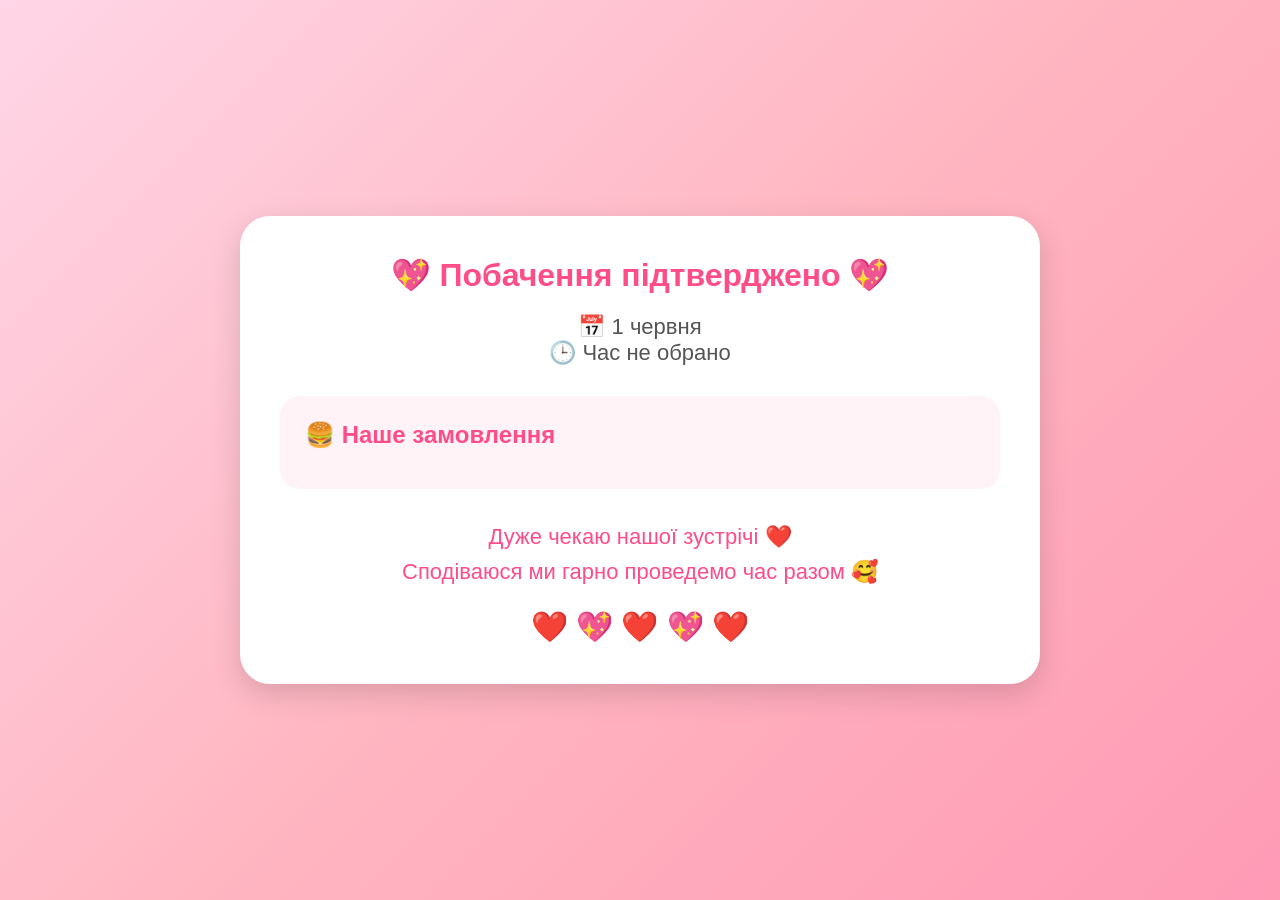
==== finish.html @ 5d196eef "Add files via upload" ====
<!DOCTYPE html>
<html lang="uk">
<head>
<meta charset="UTF-8">
<meta name="viewport" content="width=device-width, initial-scale=1.0">
<title>Побачення підтверджено ❤️</title>

<style>

*{
    margin:0;
    padding:0;
    box-sizing:border-box;
    font-family:Arial,sans-serif;
}

body{
    min-height:100vh;
    display:flex;
    justify-content:center;
    align-items:center;
    background:linear-gradient(135deg,#ffd6e7,#ffb6c1,#ff9ab5);
    padding:20px;
}

.container{
    max-width:800px;
    width:100%;
    background:white;
    border-radius:30px;
    padding:40px;
    box-shadow:0 10px 30px rgba(0,0,0,.15);
}

h1{
    text-align:center;
    color:#ff4d88;
    margin-bottom:20px;
}

.info{
    text-align:center;
    font-size:22px;
    margin-bottom:30px;
    color:#555;
}

.order{
    background:#fff3f7;
    border-radius:20px;
    padding:25px;
    margin-bottom:30px;
}

.order h2{
    color:#ff4d88;
    margin-bottom:15px;
}

.order ul{
    padding-left:25px;
}

.order li{
    margin-bottom:10px;
    font-size:18px;
}

.message{
    text-align:center;
    font-size:22px;
    color:#ff4d88;
    line-height:1.6;
}

.hearts{
    font-size:30px;
    text-align:center;
    margin-top:20px;
}

</style>
</head>

<body>

<div class="container">

    <h1>💖 Побачення підтверджено 💖</h1>

    <div class="info">
        📅 1 червня<br>
        🕒 <span id="time"></span>
    </div>

    <div class="order">
        <h2>🍔 Наше замовлення</h2>

        <ul id="foodList"></ul>
    </div>

    <div class="message">
        Дуже чекаю нашої зустрічі ❤️<br>
        Сподіваюся ми гарно проведемо час разом 🥰
    </div>

    <div class="hearts">
        ❤️ 💖 ❤️ 💖 ❤️
    </div>

</div>

<script>

const time = localStorage.getItem("meetingTime");

document.getElementById("time").textContent =
time || "Час не обрано";

const food =
localStorage.getItem("food");

const foodList =
document.getElementById("foodList");

if(food){

    food.split(", ").forEach(item => {

        const li =
        document.createElement("li");

        li.textContent = item;

        foodList.appendChild(li);

    });

}

</script>

</body>
</html>
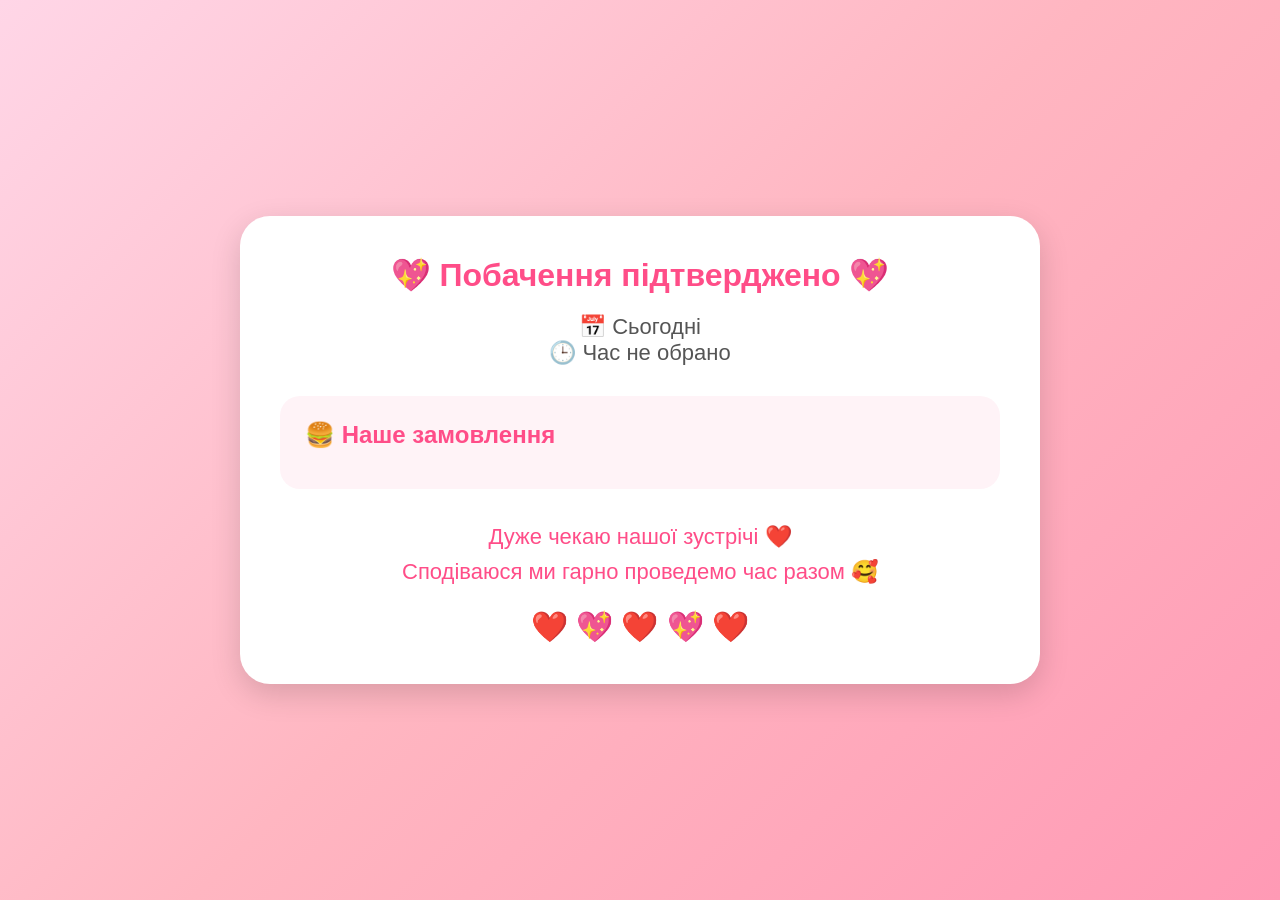
==== commit 1d8b86bf: "Update finish.html" ====
--- a/finish.html
+++ b/finish.html
@@ -89,7 +89,7 @@
     <h1>💖 Побачення підтверджено 💖</h1>
 
     <div class="info">
-        📅 1 червня<br>
+        📅 Сьогодні<br>
         🕒 <span id="time"></span>
     </div>
 
@@ -141,4 +141,4 @@
 </script>
 
 </body>
-</html>+</html>
